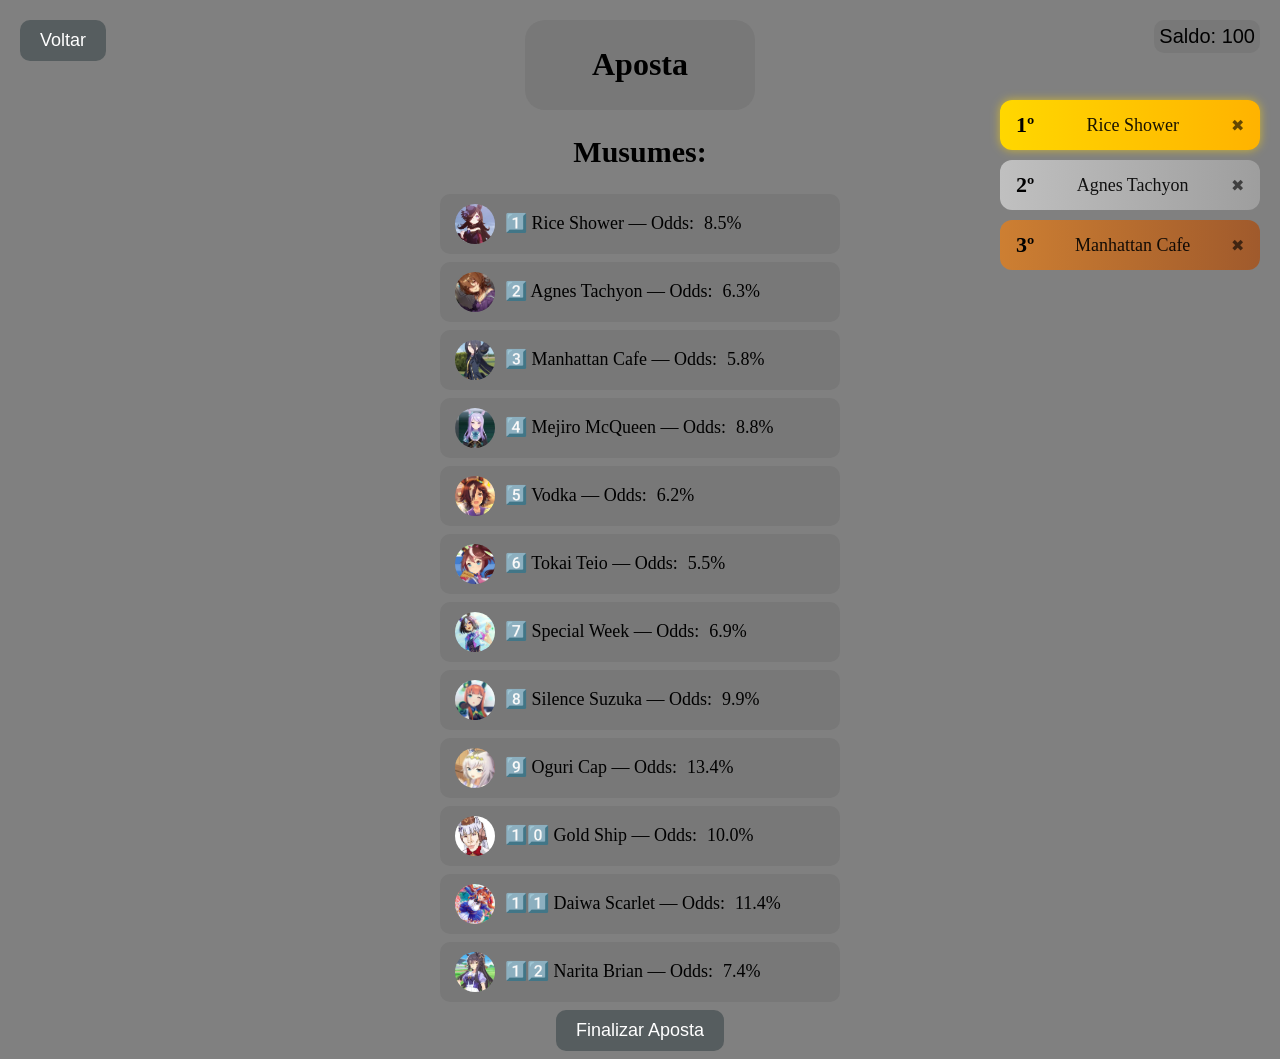
==== pages/aposta.html @ dea0d085 "primeiro commit" ====
<!DOCTYPE html>
<html lang="en">
<head>
<meta charset="UTF-8">
<meta name="viewport" content="width=device-width, initial-scale=1.0">
<link rel="stylesheet" href="/css/style.css">
<link rel="stylesheet" href="/css/aposta.css">
<title>Aposte agora</title>
</head>

<body>
<div id="saldoButton">
    <button class="saldo" onclick="saldoConfig()">Saldo: <span id="saldo"></span></button>
</div>

<div>
    <button class="leaveButton" onclick="goBackIndex()">Voltar</button>
</div>

<div class="betTitle">
    <h1>Aposta</h1>
</div>

<div class="podio">
    <div class="lugar primeiro">
        <span class="pos">1º</span>
        <span class="nome">Rice Shower</span>
        <span class="remove">✖</span>
    </div>

    <div class="lugar segundo">
        <span class="pos">2º</span>
        <span class="nome">Agnes Tachyon</span>
        <span class="remove">✖</span>
    </div>

    <div class="lugar terceiro">
        <span class="pos">3º</span>
        <span class="nome">Manhattan Cafe</span>
        <span class="remove">✖</span>
    </div>
</div>

<div class="subtitle">
<h2>Musumes:</h2>
</div>

<div class="musumes">
<p class="musume" data-musume="Rice Shower">
    <img src="/img/rice_shower.jpg" class="avatar">
    1️⃣ Rice Shower — Odds: <span id="odd1"></span>
</p>

<p class="musume" data-musume="Agnes Tachyon">
    <img src="/img/agnes_tachyon.jpg" class="avatar">
    2️⃣ Agnes Tachyon — Odds: <span id="odd2"></span>
</p>

<p class="musume" data-musume="Manhattan Cafe">
    <img src="/img/manhattan_cafe.jpg" class="avatar">
    3️⃣ Manhattan Cafe — Odds: <span id="odd3"></span>
</p>

<p class="musume" data-musume="Mejiro McQueen">
    <img src="/img/mejiro_mcqueen.jpg" class="avatar">
    4️⃣ Mejiro McQueen — Odds: <span id="odd4"></span>
</p>

<p class="musume" data-musume="Vodka">
    <img src="/img/vodka.jpg" class="avatar">
    5️⃣ Vodka — Odds: <span id="odd5"></span>
</p>

<p class="musume" data-musume="Tokai Teio">
    <img src="/img/tokai_teio.jpg" class="avatar">
    6️⃣ Tokai Teio — Odds: <span id="odd6"></span>
</p>

<p class="musume" data-musume="Special Week">
    <img src="/img/special_week.jpg" class="avatar">
    7️⃣ Special Week — Odds: <span id="odd7"></span>
</p>

<p class="musume" data-musume="Silence Suzuka">
    <img src="/img/silence_suzuka.jpg" class="avatar">
    8️⃣ Silence Suzuka — Odds: <span id="odd8"></span>
</p>

<p class="musume" data-musume="Oguri Cap">
    <img src="/img/oguri_cap.jpg" class="avatar">
    9️⃣ Oguri Cap — Odds: <span id="odd9"></span>
</p>

<p class="musume" data-musume="Gold Ship">
    <img src="/img/gold_ship.jpg" class="avatar">
    1️⃣0️⃣ Gold Ship — Odds: <span id="odd10"></span>
</p>

<p class="musume" data-musume="Daiwa Scarlet">
    <img src="/img/daiwa_scarlet.jpg" class="avatar">
    1️⃣1️⃣ Daiwa Scarlet — Odds: <span id="odd11"></span>
</p>

<p class="musume" data-musume="Narita Brian">
    <img src="/img/narita_brian.jpg" class="avatar">
    1️⃣2️⃣ Narita Brian — Odds: <span id="odd12"></span>
</p>
</div>
<div>
    <button class="ApostarButton" onclick="Apostar()">Finalizar Aposta</button>
</div>

    <script src="/js/geral.js"></script>
    <script src="/js/script.js"></script>
    <script src="/js/aposta.js"></script>
</body>
</html>
---- css/style.css ----
body{
    background-color: gray;
    text-align: center;
    color: black;
}

.title{
    font-size: 24px;
}

.saldo{
    font-size: 20px;
    position: fixed;
    top: 20px;
    right: 20px;

    background-color: rgb(120,120,120);
    padding: 5px;
    border: none;
    border-radius: 10px;
    transition: 0.2s;
    cursor: pointer;
}

.saldo:hover{
    background-color: rgb(150,150,150);
    transform: scale(1.02); 
}

.subtitle{
    font-size: 20px;
}

.musumes{
    width: 400px;
    margin: auto;
    text-align: left;
    font-size: 18px;
    line-height: 1.8;
}

.musumes p{
    display: flex;
    align-items: center;
    gap: 10px;

    background-color: rgb(120,120,120);
    padding: 10px 15px;
    border-radius: 10px;
    margin: 8px 0;
    cursor: pointer;
    transition: 0.2s;
}

.avatar{
    width: 40px;
    height: 40px;
    border-radius: 50%;
    object-fit: cover;
}

.musumes p:hover{
    background-color: rgb(150,150,150);
    transform: scale(1.02);
}

.ApostarButton{
    background-color: rgb(86, 93, 95);
    color: white;
    font-size: 18px;
    padding: 10px 20px;
    border: none;
    border-radius: 10px;
    cursor: pointer;
}

.ApostarButton:hover{
    background-color: rgb(150,150,150);
    transform: scale(1.02);
    transition: 0.2s;
}
---- css/aposta.css ----
.betTitle{
    background-color: rgb(120,120,120);
    padding: 5px 15px;
    border-radius: 20px;
    width: 200px;
    margin: 20px auto;
    cursor: pointer;
}

.betTitle:hover{
    background-color: rgb(150,150,150);
    transform: scale(1.02);
    transition: 0.2s;
}

.leaveButton{
    background-color: rgb(86, 93, 95);
    color: white;
    font-size: 18px;
    padding: 10px 20px;
    border: none;
    border-radius: 10px;
    cursor: pointer;
    position: fixed;
    top: 20px;
    left: 20px;
}

.leaveButton:hover{
    background-color: rgb(150,150,150);
    transform: scale(1.02);
    transition: 0.2s;
}

.podio{
    position: fixed;
    top: 100px;
    right: 20px;
    width: 260px;
    display: flex;
    flex-direction: column;
    gap: 10px;
    cursor: pointer;
}

.lugar{
    display: flex;
    align-items: center;
    justify-content: space-between;
    padding: 12px 16px;
    border-radius: 12px;
    background: rgb(120,120,120);
    font-size: 18px;
    transition: 0.2s;
}

.lugar:hover{
    transform: scale(1.03);
    background: rgb(150,150,150);
}

.pos{
    font-weight: bold;
    font-size: 22px;
}

.nome{
    opacity: 0.9;
}

.primeiro{
    background: linear-gradient(90deg, #ffd700, #ffb300);
    color: black;
    box-shadow: 0 0 10px rgba(255,215,0,0.6);
}

.segundo{
    background: linear-gradient(90deg, #c0c0c0, #9e9e9e);
}

.terceiro{
    background: linear-gradient(90deg, #cd7f32, #a05a2c);
}

sup{
    font-size: 0.6em;
    vertical-align: super;
    line-height: 1;
}

.remove{
    cursor: pointer;
    font-size: 16px;
    opacity: 0.6;
    transition: 0.2s;
}

.remove:hover{
    opacity: 1;
    transform: scale(1.2);
    color: red;
}
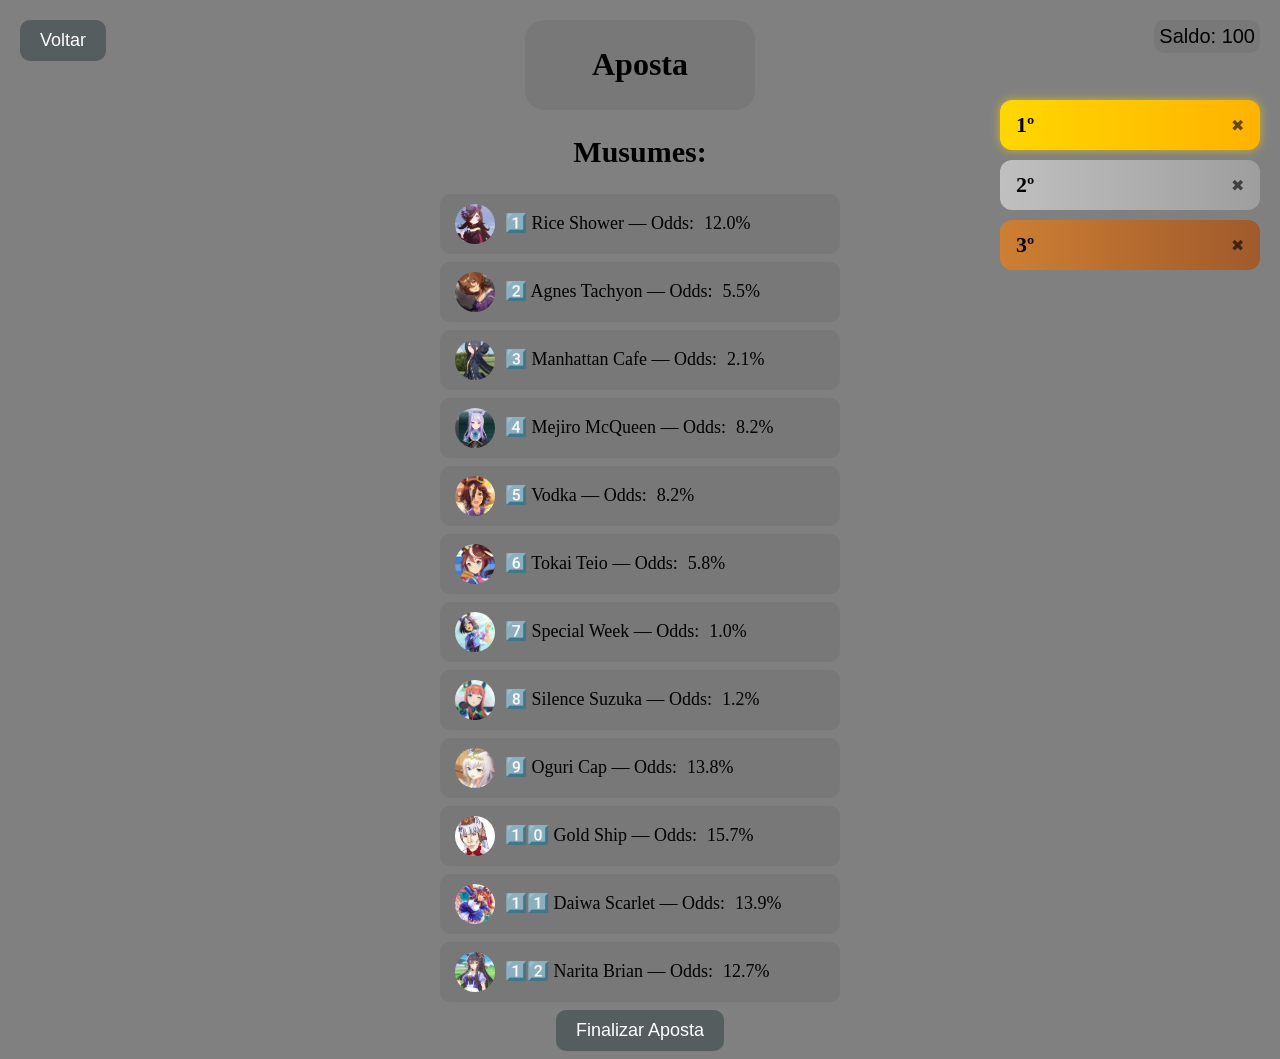
==== commit d21f677a: "feat: funcionalidades de podio" ====
--- a/pages/aposta.html
+++ b/pages/aposta.html
@@ -17,6 +17,10 @@
     <button class="leaveButton" onclick="goBackIndex()">Voltar</button>
 </div>
 
+<div id="toast" class="toast">
+    
+</div>
+
 <div class="betTitle">
     <h1>Aposta</h1>
 </div>
@@ -24,20 +28,20 @@
 <div class="podio">
     <div class="lugar primeiro">
         <span class="pos">1º</span>
-        <span class="nome">Rice Shower</span>
-        <span class="remove">✖</span>
+        <span class="nome"></span>
+        <span class="remove" data-position="0">✖</span>
     </div>
 
     <div class="lugar segundo">
         <span class="pos">2º</span>
-        <span class="nome">Agnes Tachyon</span>
-        <span class="remove">✖</span>
+        <span class="nome"></span>
+        <span class="remove" data-position="1">✖</span>
     </div>
 
     <div class="lugar terceiro">
         <span class="pos">3º</span>
-        <span class="nome">Manhattan Cafe</span>
-        <span class="remove">✖</span>
+        <span class="nome"></span>
+        <span class="remove" data-position="2">✖</span>
     </div>
 </div>
 
--- a/css/style.css
+++ b/css/style.css
@@ -72,10 +72,28 @@
     border: none;
     border-radius: 10px;
     cursor: pointer;
+    transition: 0.2s;
 }
 
 .ApostarButton:hover{
     background-color: rgb(150,150,150);
     transform: scale(1.02);
-    transition: 0.2s;
+}
+
+.toast {
+    position: fixed;
+    bottom: 30px;
+    left: 50%;
+    transform: translateX(-50%);
+    background: black;
+    color: white;
+    padding: 10px 20px;
+    border-radius: 8px;
+    opacity: 0;
+    transition: 0.3s;
+     z-index: 9999;
+}
+
+.toast.show {
+    opacity: 1;
 }
--- a/css/aposta.css
+++ b/css/aposta.css
@@ -5,12 +5,12 @@
     width: 200px;
     margin: 20px auto;
     cursor: pointer;
+    transition: 0.2s;
 }
 
 .betTitle:hover{
     background-color: rgb(150,150,150);
     transform: scale(1.02);
-    transition: 0.2s;
 }
 
 .leaveButton{
@@ -21,6 +21,7 @@
     border: none;
     border-radius: 10px;
     cursor: pointer;
+    transition: 0.2s;
     position: fixed;
     top: 20px;
     left: 20px;
@@ -29,7 +30,6 @@
 .leaveButton:hover{
     background-color: rgb(150,150,150);
     transform: scale(1.02);
-    transition: 0.2s;
 }
 
 .podio{
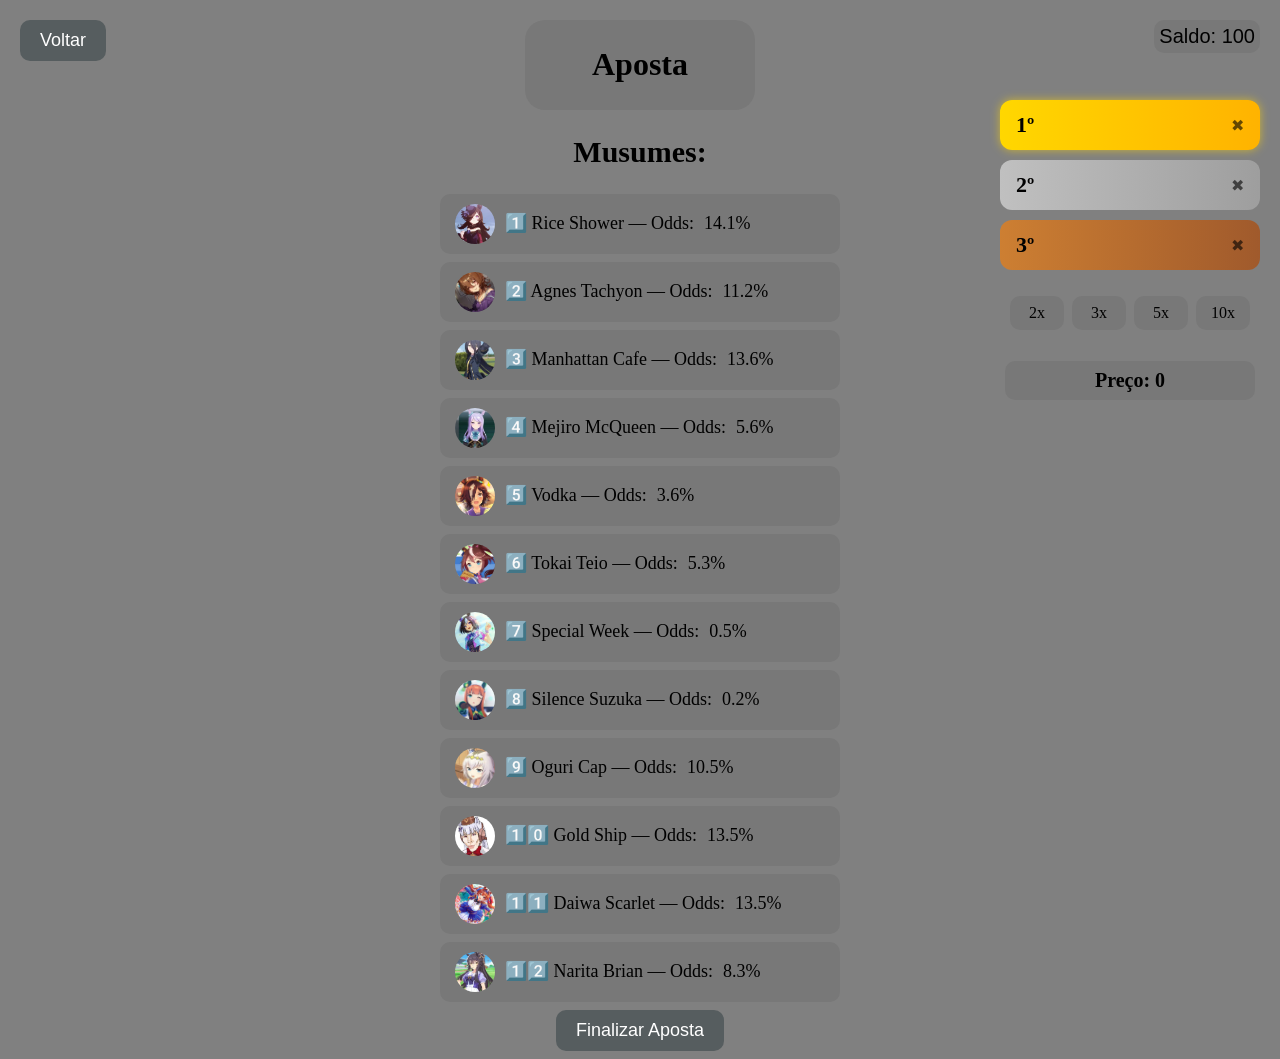
==== commit fa0e4311: "feat: multiplicadores e sistema de preço adicionados" ====
--- a/pages/aposta.html
+++ b/pages/aposta.html
@@ -42,6 +42,17 @@
         <span class="pos">3º</span>
         <span class="nome"></span>
         <span class="remove" data-position="2">✖</span>
+    </div>
+
+    <div class="multipliers">
+        <p class="times" data-times="2">2x</p>
+        <p class="times" data-times="3">3x</p>
+        <p class="times" data-times="5">5x</p>
+        <p class="times" data-times="10">10x</p>
+    </div>
+
+    <div>
+        <h1 class="price">Preço: <span id="priceQt">0</span></h1>
     </div>
 </div>
 
@@ -111,7 +122,7 @@
 </p>
 </div>
 <div>
-    <button class="ApostarButton" onclick="Apostar()">Finalizar Aposta</button>
+    <button class="ApostarButton" onclick="finishBet()">Finalizar Aposta</button>
 </div>
 
     <script src="/js/geral.js"></script>
--- a/css/aposta.css
+++ b/css/aposta.css
@@ -82,6 +82,49 @@
     background: linear-gradient(90deg, #cd7f32, #a05a2c);
 }
 
+.multipliers {
+    display: flex;
+    justify-content: center;
+    gap: 8px;
+}
+
+.times {
+    background-color: rgb(120,120,120);
+    border-radius: 10px;
+    padding: 8px 12px;
+    min-width: 30px;
+    text-align: center;
+    cursor: pointer;
+    transition: 0.2s;
+}
+
+.times:hover {
+    background-color: rgb(150,150,150);
+    transform: scale(1.02);
+}
+
+.times.active {
+    background-color: rgb(150,150,150);
+    transform: scale(1.1);
+}
+
+.price{
+    background-color: rgb(120,120,120);
+    margin: 5px;
+    border-radius: 10px;
+    padding: 8px 12px;
+    min-width: 30px;
+    text-align: center;
+    font-size: 20px;
+    cursor: pointer;
+    transition: 0.2s;
+}
+
+.price:hover {
+    background-color: rgb(150,150,150);
+    transform: scale(1.02);
+}
+
 sup{
     font-size: 0.6em;
     vertical-align: super;
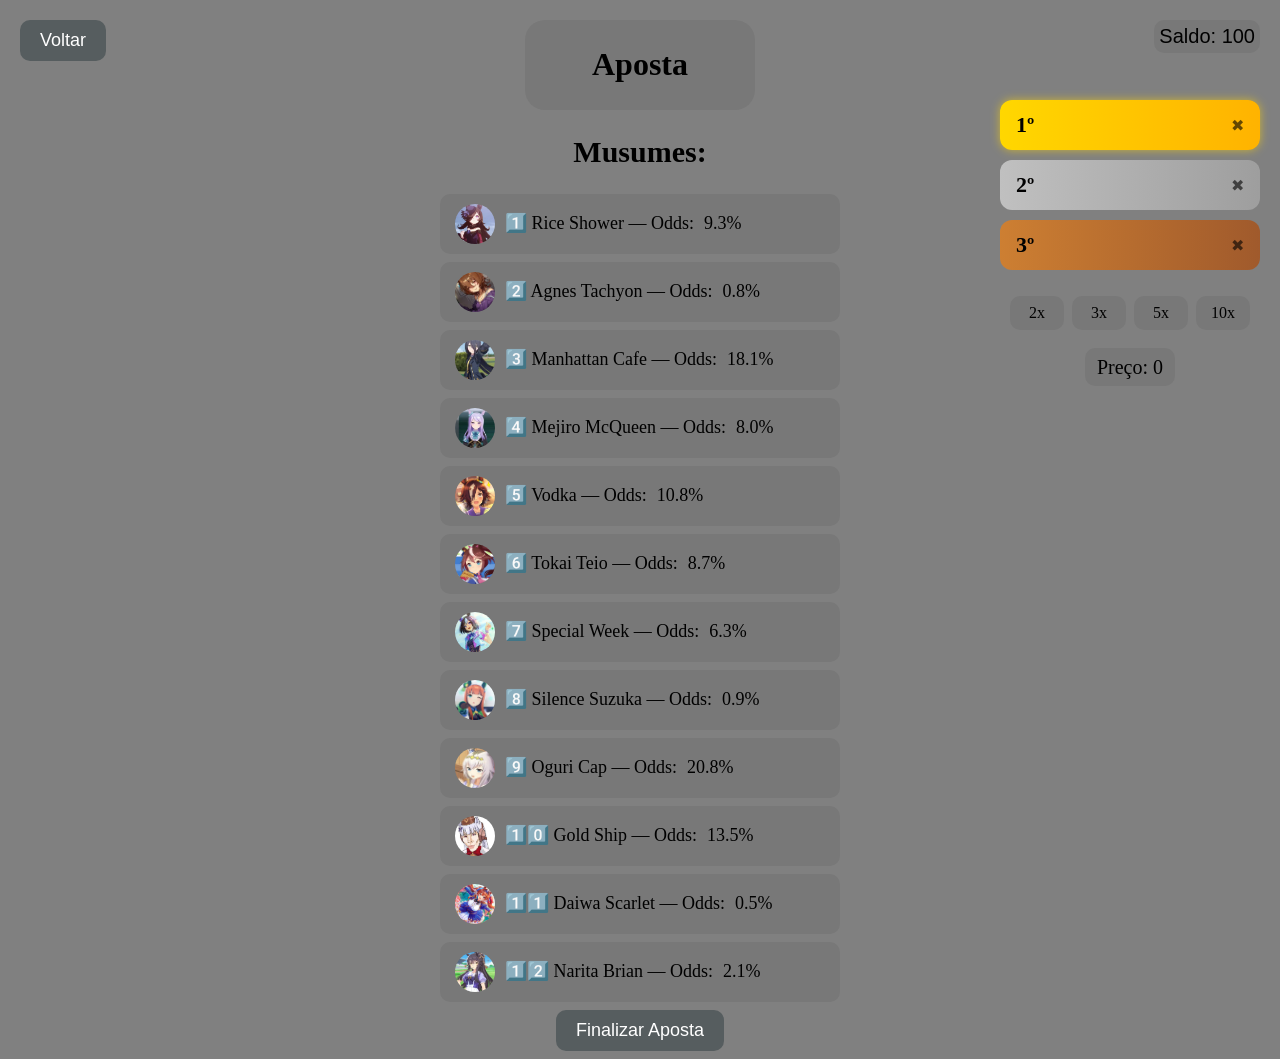
==== commit 387836fe: "Fix: Price Bar" ====
--- a/pages/aposta.html
+++ b/pages/aposta.html
@@ -52,7 +52,7 @@
     </div>
 
     <div>
-        <h1 class="price">Preço: <span id="priceQt">0</span></h1>
+        <span class="price">Preço: <span id="priceQt">0</span></span>
     </div>
 </div>
 
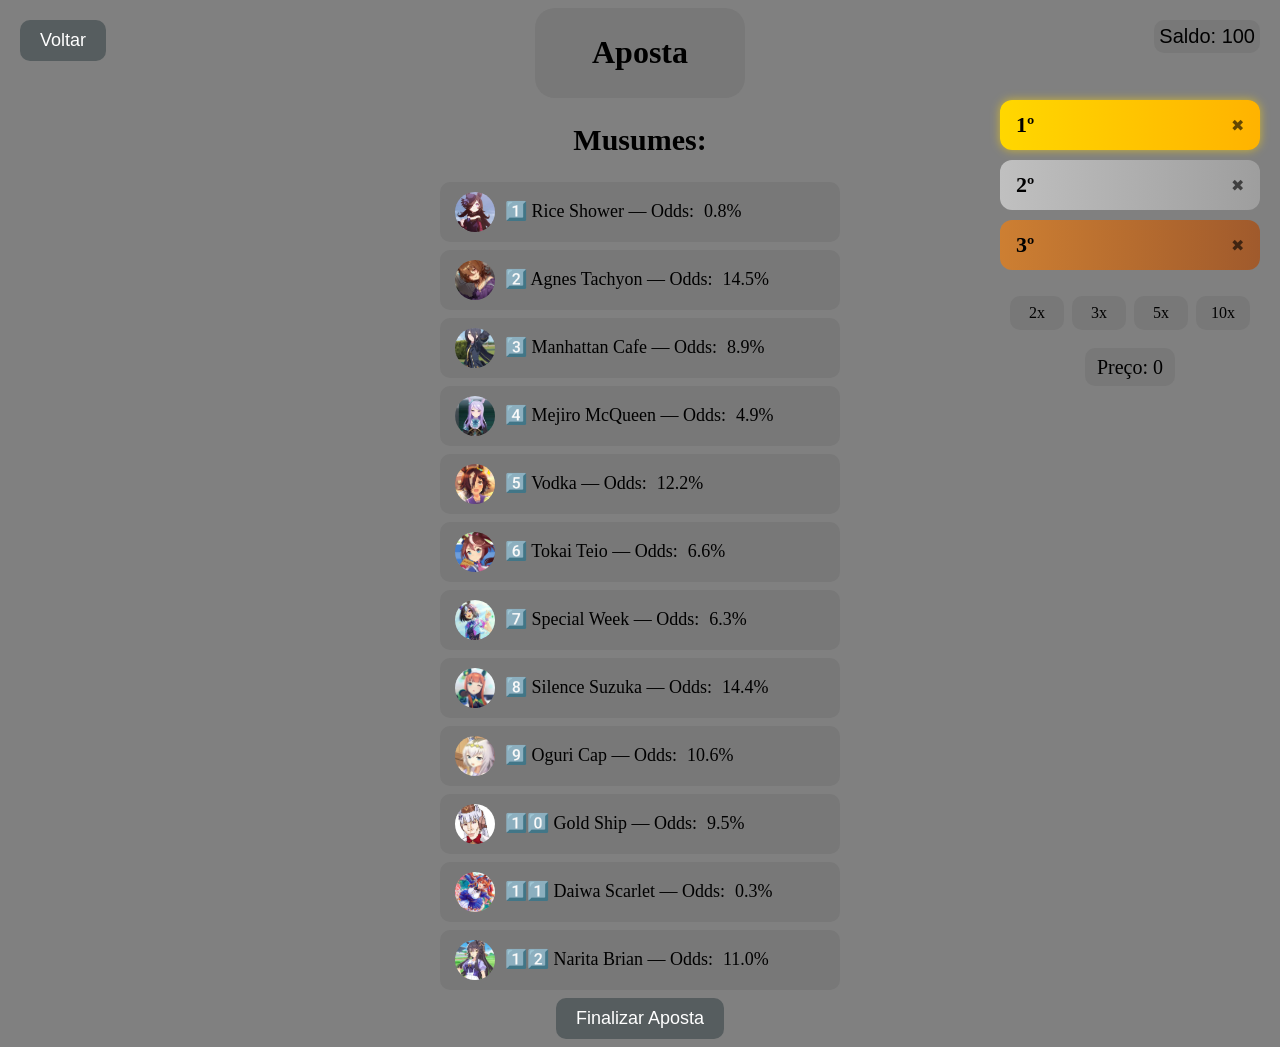
==== commit 9e44fda3: "Race finalizado gurizada vamoo" ====
--- a/pages/aposta.html
+++ b/pages/aposta.html
@@ -122,7 +122,7 @@
 </p>
 </div>
 <div>
-    <button class="ApostarButton" onclick="finishBet()">Finalizar Aposta</button>
+    <button class="apostarButton" onclick="finishBet()">Finalizar Aposta</button>
 </div>
 
     <script src="/js/geral.js"></script>
--- a/css/style.css
+++ b/css/style.css
@@ -1,6 +1,6 @@
 body{
+    text-align: center;
     background-color: gray;
-    text-align: center;
     color: black;
 }
 
@@ -49,7 +49,7 @@
     border-radius: 10px;
     margin: 8px 0;
     cursor: pointer;
-    transition: 0.2s;
+    transition: transform 0.4s ease, scale 0.2s;
 }
 
 .avatar{
@@ -61,10 +61,10 @@
 
 .musumes p:hover{
     background-color: rgb(150,150,150);
-    transform: scale(1.02);
+    scale: 1.02;
 }
 
-.ApostarButton{
+.apostarButton{
     background-color: rgb(86, 93, 95);
     color: white;
     font-size: 18px;
@@ -75,7 +75,7 @@
     transition: 0.2s;
 }
 
-.ApostarButton:hover{
+.apostarButton:hover{
     background-color: rgb(150,150,150);
     transform: scale(1.02);
 }
--- a/css/aposta.css
+++ b/css/aposta.css
@@ -1,9 +1,10 @@
 .betTitle{
     background-color: rgb(120,120,120);
-    padding: 5px 15px;
+    text-align: center;
+    padding: 5px;
     border-radius: 20px;
     width: 200px;
-    margin: 20px auto;
+    margin: 0 auto;
     cursor: pointer;
     transition: 0.2s;
 }
